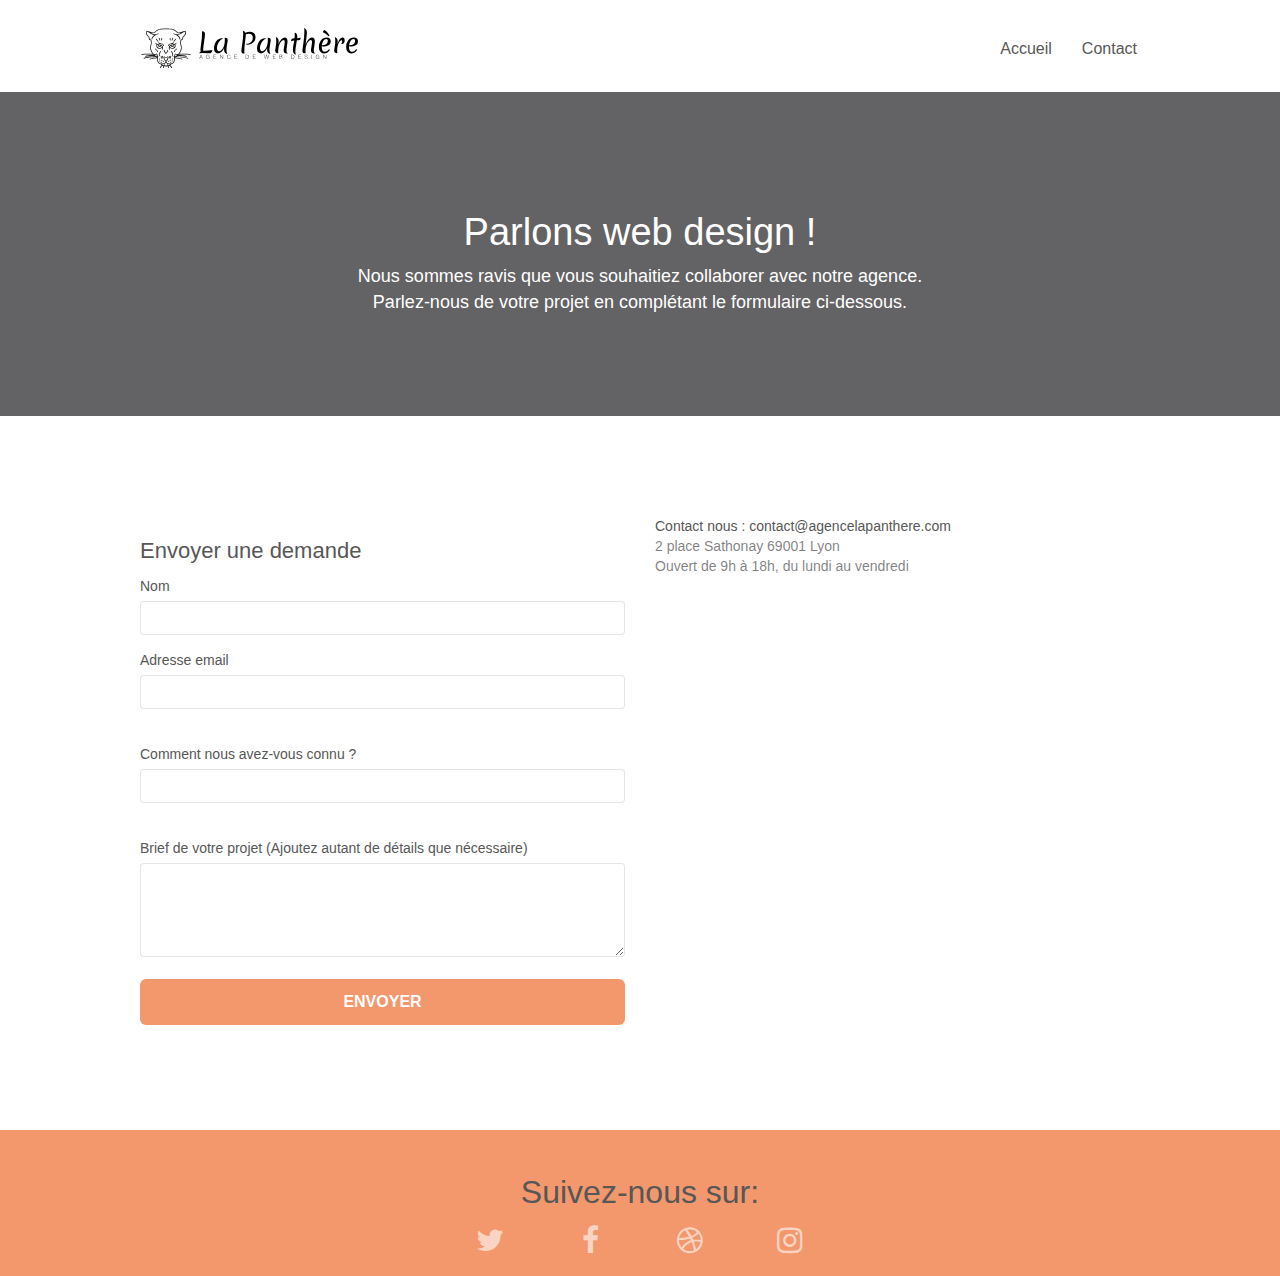
==== contact.html @ 1efc5e3c "ajuster le contraste button envoyer" ====
<!doctype html>
<html lang="fr">
<head>
    <meta charset="utf-8">
    <meta name="keywords" content="site web, site internet,agence web Lyonnaise">
	<meta name="description" content="La Panthère, agence web et SEO à Lyon">
    <meta name="viewport" content="width=device-width, initial-scale=1.0, viewport-fit=cover">
    <link rel="shortcut icon" type="image/png" href="favicon.jpg">
	<link rel="canonical" href=" https://ihlamali.github.io/P4-agenceweb/index.html">
    
	<link rel="stylesheet" type="text/css" href="./css/bootstrap.css">
	<link rel="stylesheet" type="text/css" href="style.css">
	<link rel="stylesheet" type="text/css" href="./css/font-awesome.css">
	<link rel="stylesheet" type="text/css" href="./css/et-line.css">

    
	
    
	<script async src="./js/jquery-2.1.0.js"></script>
	<script async src="./js/bootstrap.js"></script>
	<script async src="./js/blocs.min.js"></script>
	<script async src="./js/jqBootstrapValidation.js"></script>
	<script defer src="./js/formHandler.js"></script>
	

	
    <title>Contacter agence la Panthère</title>

    
<!-- Analytics -->

<!-- Analytics END -->
    
</head>
<body>
<!-- Principal conteneur -->
<div class="page-container">
    
<!-- bloc-0 -->
<header class="bloc bgc-white l-bloc " id="bloc-0">
	<div class="container bloc-sm">

		<nav class="navbar row">
			<div class="navbar-header">
				
				<a class="navbar-brand" href="index.html"> <img src="img/agence-la-panthere-monochrome.svg" alt="logo agence La Panthére" height="40"></a>
				<button id="nav-toggle" type="button" class="ui-navbar-toggle navbar-toggle" data-toggle="collapse" data-target=".navbar-1">
					<span class="sr-only">Toggle navigation</span><span class="icon-bar"></span><span class="icon-bar"></span><span class="icon-bar"></span>
				</button>
			</div>
			<div class="collapse navbar-collapse navbar-1 special-dropdown-nav">
				<ul class="site-navigation nav navbar-nav">
					<li>
						<a href="index.html">Accueil</a>
					</li>
					<li>
						<a href="contact.html">Contact</a>
					</li>
				</ul>
			</div>
		</nav>
	</div>
</header>
<!-- bloc-0 END -->

<!-- bloc-6 -->
<div class="bloc   bgc-atomic-tangerine d-bloc bg-cont texture-paper" id="bloc-6">
	<div class="container bloc-lg">
		<div class="row">
			<div class="col-sm-12">
				<h1 class="text-center hero-bloc-text white">
					Parlons web design !
				</h1>
				<p class="text-center mg-lg white tight-width-whitespace">
					Nous sommes ravis que vous souhaitiez collaborer avec notre agence.<br>
					Parlez-nous de votre projet en complétant le formulaire ci-dessous.
				</p>
			</div>
		</div>
	</div>
</div>
<!-- bloc-6 END -->

<!-- bloc-7 -->
<section class="bloc bgc-white l-bloc" id="bloc-7">
	<div class="container bloc-lg">
		<div class="row">
			<div class="col-sm-6">
				<h2>Envoyer une demande</h2>
				<form id="form_1" >
					<div class="form-group">
						<label for ="name">
							Nom
						</label><br>
						<input id="name" class="form-control" required >
					</div>
					<div class="form-group">
						<label for="email">
							Adresse email</label ><br>
						<input id="email" class="form-control" type="email" required ><br>
					</div>
					<div class="form-group">
						<label for="input_504">
							Comment nous avez-vous connu ?
						</label> <br>
						<input class="form-control" type="email" required id="input_504"><br>
					</div>
					<div class="form-group">
						<label>
							Brief de votre projet (Ajoutez autant de détails que nécessaire)<br>
						</label><textarea id="message" class="form-control" rows="4" cols="50" required></textarea>
					</div> 
					<button class="bloc-button btn btn-lg btn-block cta-hero btn-atomic-tangerine black bordur-btn" type="submit">
						Envoyer
					</button>
				</form>
			</div>
			
				<div class="col-sm-6" >
					
					<a href ="mailto:contact@agencelapanthere.com"> Contact nous : contact@agencelapanthere.com </a> <br>2 place Sathonay 69001 Lyon<br>Ouvert de 9h à 18h, du lundi au vendredi<br>
					
				</div>
			
		</div>
	</div>
</section>
<!-- bloc-7 END -->

<!-- ScrollToTop Button -->
<a class="bloc-button btn btn-d scrollToTop" onclick="scrollToTarget('1')"><span class="fa fa-chevron-up"></span></a>
<!-- ScrollToTop Button END-->


<!-- Footer - bloc-8 -->
<footer class="bloc bgc-atomic-tangerine d-bloc" id="bloc-8">
	<div class="container bloc-sm">
		<div class="row">
			<div class="col-sm-12">
				<h2 class="text-center black">
					
					Suivez-nous sur:
				</h2>
				<div class="row row-no-gutters social">
					<div class="col-sm-3">
						<div class="text-center">
							<a class="social" href="index.html" aria-label="liens vers Twitter"><span class="fa fa-twitter icon-md"></span></a>
						</div>
					</div>
					<div class="col-sm-3">
						<div class="text-center">
							<a class="social" href="index.html" aria-label="liens vers Facebook"><span class="fa fa-facebook icon-md"></span></a>
						</div>
					</div>
					<div class="col-sm-3">
						<div class="text-center">
							<a class="social" href="index.html" aria-label="liens vers Dribbble"><span class="fa fa-dribbble icon-md"></span></a>
						</div>
					</div>
					<div class="col-sm-3">
						<div class="text-center">
							<a class="social" href="index.html" aria-label="liens vers instagram"><span class="fa fa-instagram icon-md"></span></a>
						</div>
					</div>
				</div>
			</div>
		</div>
	</div>
</footer>
<!-- Footer - bloc-8 END -->

</div>
<!-- Principal conteneur END -->
    

</body>
</html>
---- style.css ----
body {
    margin: 0;
    padding: 0;
    background: #FFF;
    overflow-x: hidden;
    -webkit-font-smoothing: antialiased;
    -moz-osx-font-smoothing: grayscale;
}

a,
button {
    transition: all .3s ease-in-out;
    outline: none!important;
}

a:hover {
    text-decoration: none;
    cursor: pointer;
}

#page-loading-blocs-notifaction {
    position: fixed;
    top: 0;
    bottom: 0;
    width: 100%;
    z-index: 100000;
    background: #FFFFFF url("img/pageload-spinner.gif") no-repeat center center;
}

.bloc {
    width: 100%;
    clear: both;
    background: 50% 50% no-repeat;
    padding: 0 50px;
    -webkit-background-size: cover;
    -moz-background-size: cover;
    -o-background-size: cover;
    background-size: cover;
    position: relative;
}

.bloc .container {
    padding-left: 0;
    padding-right: 0;
}

.bloc-lg {
    padding: 100px 50px;
}

.bloc-md {
    padding: 50px;
}

.bloc-sm {
    padding: 20px 50px;
}

.bg-center,
.bg-l-edge,
.bg-r-edge,
.bg-t-edge,
.bg-b-edge,
.bg-tl-edge,
.bg-bl-edge,
.bg-tr-edge,
.bg-br-edge,
.bg-repeat {
    -webkit-background-size: auto!important;
    -moz-background-size: auto!important;
    -o-background-size: auto!important;
    background-size: auto!important;
}

.bg-repeat {
    background: repeat;
}

.bg-t-edge {
    background: top no-repeat;
}

.bloc-bg-texture::before {
    content: "";
    background-size: 2px 2px;
    position: absolute;
    top: 0;
    bottom: 0;
    left: 0;
    right: 0;
}

.texture-paper::before {
    background: url("img/texture-paper.png");
    background-size: 280px 280px;
}

.b-parallax {
    background-attachment: fixed;
}

.d-bloc {
    color: rgba(255, 255, 255, .7);
}

.d-bloc button:hover {
    color: rgba(255, 255, 255, .9);
}

.d-bloc .icon-round,
.d-bloc .icon-square,
.d-bloc .icon-rounded,
.d-bloc .icon-semi-rounded-a,
.d-bloc .icon-semi-rounded-b {
    border-color: rgba(255, 255, 255, .9);
}

.d-bloc .divider-h span {
    border-color: rgba(255, 255, 255, .2);
}

.d-bloc .a-btn,
.d-bloc .navbar a,
.d-bloc .navbar-brand,
.d-bloc a .icon-sm,
.d-bloc a .icon-md,
.d-bloc a .icon-lg,
.d-bloc a .icon-xl,
.d-bloc h1 a,
.d-bloc h2 a,
.d-bloc h3 a,
.d-bloc h4 a,
.d-bloc h5 a,
.d-bloc h6 a,
.d-bloc p a {
    color: rgba(255, 255, 255, .6);
}

.d-bloc .a-btn:hover,
.d-bloc .navbar a:hover,
.d-bloc .navbar-brand:hover,
.d-bloc a:hover .icon-sm,
.d-bloc a:hover .icon-md,
.d-bloc a:hover .icon-lg,
.d-bloc a:hover .icon-xl,
.d-bloc h1 a:hover,
.d-bloc h2 a:hover,
.d-bloc h3 a:hover,
.d-bloc h4 a:hover,
.d-bloc h5 a:hover,
.d-bloc h6 a:hover,
.d-bloc p a:hover {
    color: rgba(255, 255, 255, 1);
}

.d-bloc .navbar-toggle .icon-bar {
    background: rgba(255, 255, 255, 1);
}

.d-bloc .btn-wire,
.d-bloc .btn-wire:hover {
    color: rgba(255, 255, 255, 1);
    border-color: rgba(255, 255, 255, 1);
}

.d-bloc .panel {
    color: rgba(0, 0, 0, .5);
}

.d-bloc .panel button:hover {
    color: rgba(0, 0, 0, .7);
}

.d-bloc .panel icon {
    border-color: rgba(0, 0, 0, .7);
}

.d-bloc .panel .divider-h span {
    border-color: rgba(0, 0, 0, .1);
}

.d-bloc .panel .a-btn {
    color: rgba(0, 0, 0, .6);
}

.d-bloc .panel .a-btn:hover {
    color: rgba(0, 0, 0, 1);
}

.d-bloc .panel .btn-wire,
.d-bloc .panel .btn-wire:hover {
    color: rgba(0, 0, 0, .7);
    border-color: rgba(0, 0, 0, .3);
}

.d-bloc .panel,
.l-bloc {
    color: rgba(0, 0, 0, .5);
}

.d-bloc .panel button:hover,
.l-bloc button:hover {
    color: rgba(0, 0, 0, .7);
}

.l-bloc .icon-round,
.l-bloc .icon-square,
.l-bloc .icon-rounded,
.l-bloc .icon-semi-rounded-a,
.l-bloc .icon-semi-rounded-b {
    border-color: rgba(0, 0, 0, .7);
}

.d-bloc .panel .divider-h span,
.l-bloc .divider-h span {
    border-color: rgba(0, 0, 0, .1);
}

.d-bloc .panel .a-btn,
.l-bloc .a-btn,
.l-bloc .navbar a,
.l-bloc .navbar-brand,
.l-bloc a .icon-sm,
.l-bloc a .icon-md,
.l-bloc a .icon-lg,
.l-bloc a .icon-xl,
.l-bloc h1 a,
.l-bloc h2 a,
.l-bloc h3 a,
.l-bloc h4 a,
.l-bloc h5 a,
.l-bloc h6 a,
.l-bloc p a {
    color: rgba(0, 0, 0, .6);
}

.d-bloc .panel .a-btn:hover,
.l-bloc .a-btn:hover,
.l-bloc .navbar a:hover,
.l-bloc .navbar-brand:hover,
.l-bloc a:hover .icon-sm,
.l-bloc a:hover .icon-md,
.l-bloc a:hover .icon-lg,
.l-bloc a:hover .icon-xl,
.l-bloc h1 a:hover,
.l-bloc h2 a:hover,
.l-bloc h3 a:hover,
.l-bloc h4 a:hover,
.l-bloc h5 a:hover,
.l-bloc h6 a:hover,
.l-bloc p a:hover {
    color: rgba(0, 0, 0, 1);
}

.l-bloc .navbar-toggle .icon-bar {
    color: rgba(0, 0, 0, .6);
}

.d-bloc .panel .btn-wire,
.d-bloc .panel .btn-wire:hover,
.l-bloc .btn-wire,
.l-bloc .btn-wire:hover {
    color: rgba(0, 0, 0, .7);
    border-color: rgba(0, 0, 0, .3);
}

.voffset {
    margin-top: 30px;
}

.voffset-lg {
    margin-top: 80px;
}

.row-no-gutters {
    margin-right: 0;
    margin-left: 0;
}

.row.row-no-gutters > [class^="col-"],
.row.row-no-gutters > [class*=" col-"] {
    padding-right: 0;
    padding-left: 0;
}

#bloc-1-hero h1 {
    font-size: 32px;
}

.navbar {
    margin-bottom: 0;
    z-index: 1;
}

.navbar-brand {
    height: auto;
    padding: 3px 15px;
    font-size: 25px;
    font-weight: normal;
    font-weight: 600;
    line-height: 44px;
}

.navbar-brand img {
    max-height: 200px;
    margin: 0 5px 0 0;
    display: inline;
}

.navbar-brand img[src$=svg] {
    min-width: 100px;
}

.nav-center .navbar-brand img {
    margin: 0;
}

.navbar .nav {
    padding-top: 2px;
    margin-right: -16px;
    float: right;
    z-index: 1;
}

.nav > li {
    float: left;
    margin-top: 4px;
    font-size: 16px;
}

.navbar-nav .open .dropdown-menu > li > a {
    text-align: inherit;
}

.nav > li a:hover,
.nav > li a:focus {
    background: transparent;
}

.navbar-toggle {
    margin: 10px 10px 0 0;
    border: 0px;
}

.navbar-toggle:hover {
    background: transparent!important;
}

.navbar-toggle .icon-bar {
    background-color: rgba(0, 0, 0, .5);
    width: 26px;
}

.nav-invert .navbar .nav {
    float: left;
}

.nav-invert .navbar-header,
.nav-invert .navbar-brand {
    float: right;
    position: relative;
    z-index: 2;
}

@media (min-width: 768px) {
    .site-navigation {
        position: absolute;
        top: 50%;
        right: 18px;
        transform: translate(0, -50%);
        -webkit-transform: translateY(-50%);
    }
    .nav > li .dropdown-menu a,
    .nav > li .dropdown-menu a:hover {
        color: #484848;
    }
    .nav-invert .site-navigation {
        left: 0;
        right: 0;
    }
    .nav-center {
        text-align: center;
    }
    .nav-center .navbar-header {
        width: 100%;
    }
    .nav-center .navbar-header,
    .nav-center .navbar-brand,
    .nav-center .nav > li {
        float: none;
        display: inline-block;
    }
    .nav-center .site-navigation {
        position: relative;
        width: 100%;
        right: 0;
        margin-right: 0px;
        margin-top: 20px;
    }
    .nav-center.mini-nav .navbar-toggle {
        float: none;
        margin: 10px auto 0;
    }
}

.nav > li > .dropdown a {
    background: none!important;
    display: block;
    padding: 14px 15px;
}

nav .caret {
    margin: 0 5px;
}

.dropdown-menu .dropdown-menu {
    top: -8px;
    left: 100%;
}

.dropdown-menu .dropmenu-flow-right {
    top: 100%;
    left: 0;
    margin-left: -1px;
    border-top-left-radius: 0;
    border-top-right-radius: 0;
}

.dropdown-menu .dropdown span {
    border: 4px solid black;
    border-top-color: transparent;
    border-right-color: transparent;
    border-bottom-color: transparent;
    margin: 6px -5px 0 0!important;
    float: right;
}

.mg-md {
    margin-top: 10px;
    margin-bottom: 20px;
}

.mg-lg {
    margin-top: 10px;
    margin-bottom: 40px;
}

.btn {
    margin: 0 5px 5px 0;
}

.btn.pull-right {
    margin: 0 0 5px 5px;
}

.btn-d,
.btn-d:hover,
.btn-d:focus {
    color: #FFF;
    background: rgba(0, 0, 0, .3);
}

button {
    outline: none!important;
}

.btn-rd {
    border-radius: 40px;
}

.btn-clean {
    border: 1px solid rgba(0, 0, 0, .08);
    border-bottom-color: rgba(0, 0, 0, .1);
    text-shadow: 0 1px 0 rgba(0, 0, 1, .1);
    box-shadow: 0 1px 3px rgba(0, 0, 1, .25), inset 0 1px 0 0 rgba(255, 255, 255, .15);
}

.icon-md {
    font-size: 30px!important;
}

.icon-lg {
    font-size: 60px!important;
}

.sm-shadow {
    text-shadow: 0 1px 2px rgba(0, 0, 0, .3);
}

.panel-sq,
.panel-sq .panel-heading,
.panel-sq .panel-footer {
    border-radius: 0;
}

.panel-rd {
    border-radius: 30px;
}

.panel-rd .panel-heading {
    border-radius: 29px 29px 0 0;
}

.panel-rd .panel-footer {
    border-radius: 0 0 29px 29px;
}

.form-control {
    border-color: rgba(0, 0, 0, .1);
    box-shadow: none;
}

.scrollToTop {
    width: 40px;
    height: 40px;
    position: fixed;
    bottom: 20px;
    right: 20px;
    opacity: 0;
    z-index: 500;
    transition: all .3s ease-in-out;
}

.scrollToTop span {
    margin-top: 6px;
}

.showScrollTop {
    font-size: 14px;
    opacity: 1;
}

a[data-lightbox] {
    position: relative;
    display: block;
    text-align: center;
}

a[data-lightbox]:hover::before {
    content: "+";
    font-family: "HelveticaNeue-Light", "Helvetica Neue Light", "Helvetica Neue", Helvetica, Arial;
    font-size: 32px;
    width: 50px;
    height: 50px;
    margin-left: -25px;
    border-radius: 50%;
    background: rgba(0, 0, 0, .6);
    color: #FFF;
    font-weight: 100;
    z-index: 1;
    position: absolute;
    top: 50%;
    transform: translateY(-50%);
    -webkit-transform: translateY(-50%);
}

a[data-lightbox]:hover img {
    opacity: 0.6;
    -webkit-animation-fill-mode: none;
    animation-fill-mode: none;
}

#lightbox-modal {
    display: flex;
    align-items: center;
}

#lightbox-modal .modal-dialog {
    width: 90%;
    max-width: 900px;
    margin: 0 auto 0;
}

#lightbox-modal .modal-dialog img {
    max-height: 90vh;
    margin: 0 auto;
}

.lightbox-caption {
    padding: 20px;
    color: #FFF;
    background: rgba(0, 0, 0, .5);
    position: absolute;
    left: 15px;
    right: 15px;
    bottom: 5px;
}

.close-lightbox {
    color: #FFF;
    font-size: 30px;
    position: absolute;
    top: 20px;
    right: 20px;
    z-index: 20;
    background: rgba(0, 0, 0, .5);
    border: none;
    line-height: 30px;
    padding: 0 9px 5px;
    opacity: 0.3;
}

.close-lightbox:hover,
.next-lightbox:hover,
.prev-lightbox:hover {
    opacity: 1.0;
    color: #FFF;
}

.next-lightbox,
.prev-lightbox {
    font-size: 20px;
    color: rgba(255, 255, 255, .9);
    background: rgba(0, 0, 0, .5);
    transition: all .2s ease-in-out;
    position: absolute;
    top: 45%;
    z-index: 1;
    opacity: 0.4;
}

.next-lightbox {
    padding: 6px 8px 1px 13px;
    right: 25px;
}

.prev-lightbox {
    padding: 6px 13px 1px 10px;
    left: 25px;
}

.snapshot-lb .modal-body {
    padding-bottom: 45px;
}

.snapshot-lb .lightbox-caption {
    padding: 0;
    color: rgba(0, 0, 0, .5);
    background: none;
}

h1,
h2,
h3,
h4,
h5,
h6,
p,
label,
.btn,
a {
    font-family: "helvetica";
    font-weight: 400;
    color: #575757!important;
}

.container {
    max-width: 1000px;
}

.hero-bloc-text {
    font-size: 38px;
}

.hero-bloc-text-sub {
    font-size: 36px;
}

.statement-bloc-text {
    line-height: 26px;
    font-style: italic;
    font-size: 20px;
    text-align: center;
    font-weight: lighter;
    max-width: 520px;
    margin: auto auto auto auto;
}

p {
    font-size: 11px;
}

.tight-width-whitespace {
    max-width: 600px;
    margin: auto auto auto auto;
}

.h1 {
    font-size: 20px;
    font-family: "Open Sans";
}

.cta-hero {
    margin-top: 22px;
    color: #FFFFFF!important;
    text-transform: uppercase;
    padding: 12px 28px 12px 28px;
    font-size: 16px;
    font-weight: 700;
}

.social {
    max-width: 400px;
    margin: auto auto auto auto;
}

h2 {
    font-size: 22px;
    line-height: 1.4em;
}

h3 {
    font-size: 15px;
    text-transform: uppercase;
    font-weight: 700;
    color: #333333!important;
}

.med-width-whitespace {
    max-width: 800px;
    margin: auto auto auto auto;
    box-shadow: 0px 0px 0px #000000;
}

h1 {
    color: #333333!important;
}

h4 {
    color: #333333!important;
}

.icons {
    margin-bottom: 14px;
    margin-top: 24px;
}

.white {
    color: #FFFFFF!important;
}

.portfolio-thumb {
    margin-bottom: 24px;
}

.portfolio-row {
    margin-bottom: 44px;
    margin-top: 50px;
}

.avatar {
    box-shadow: 0px 4px 9px rgba(0, 0, 0, 0.3);
}

.black-background {
    background-color: rgba(165, 147, 99, 0.7);
    padding: 40px 40px 40px 40px;
}

.bold-link {
    font-weight: 900;
    text-decoration: underline!important;
}

.bgc-white {
    background-color: #FFFFFF;
}

.bgc-dark-slate-blue {
    background-color: #364577;
}

.bgc-atomic-tangerine {
    background-color: #F3976C;
}

.tc-white {
    color: #F3976C!important;
}

.btn-atomic-tangerine {
    background: #F3976C;
    color: #FFFFFF;
}

.btn-atomic-tangerine:hover {
    background: #c27956!important;
    color: #FFFFFF!important;
}

.ltc-white {
    color: #FFFFFF!important;
}

.ltc-white:hover {
    color: #cccccc!important;
}

.ltc-atomic-tangerine {
    color: #F3976C!important;
}

.ltc-atomic-tangerine:hover {
    color: #c27956!important;
}

.icon-dark-slate-blue {
    color: #364577!important;
    border-color: #364577!important;
}

.bg-dots-bg {
    background-image: url("img/dots-bg.png");
}

.bg-lines-h2-bg {
    background-image: url("img/lines-h2-bg.png");
}

.bg-banniere {
    background-image: url("img/agence-la-panthere.jpg");
}

.bg-presentation {
    background-image: url("img/image-de-presentation.jpeg");
}
.bordur-btn{
    border:none;

}
.bg-cont{
    background-color: #636264;
}
p { 
    font-size: 18px;
}
.col-sm-12 h2{
    font-size: 32px;
    font-weight: 500;
}
@media (max-width: 1024px) {
    .bloc {
        padding-left: 20px;
        padding-right: 20px;
    }
    .bloc.full-width-bloc,
    .bloc-tile-2.full-width-bloc .container,
    .bloc-tile-3.full-width-bloc .container,
    .bloc-tile-4.full-width-bloc .container {
        padding-left: 0;
        padding-right: 0;
    }
}

@media (max-width: 992px) and (min-width: 768px) {
    .navbar .nav {
        max-width: 80%
    }
    .nav-center.navbar .nav {
        max-width: 100%
    }
}

@media only screen and (min-device-width: 768px) and (max-device-width: 1024px) and (orientation: landscape) {
    .b-parallax {
        background-attachment: scroll;
    }
}

@media only screen and (min-device-width: 1024px) and (max-device-width: 1366px) and (-webkit-min-device-pixel-ratio: 1.5) {
    .b-parallax {
        background-attachment: scroll;
    }
}

@media (max-width: 991px) {
    .container {
        width: 100%;
    }
    .b-parallax {
        background-attachment: scroll;
    }
    .page-container,
    #hero-bloc {
        overflow-x: hidden;
        position: relative;
    }
    .bloc {
        padding-left: constant(safe-area-inset-left);
        padding-right: constant(safe-area-inset-right);
    }
    .bloc-group,
    .bloc-group .bloc {
        display: block;
        width: 100%;
    }
    .bloc-fill-screen .fill-bloc-top-edge,
    .bloc-fill-screen .fill-bloc-bottom-edge {
        padding: 0 20px;
        padding-left: constant(safe-area-inset-left);
        padding-right: constant(safe-area-inset-right);
    }
}

@media (max-width: 767px) {
    .page-container {
        overflow-x: hidden;
        position: relative;
    }
    h1,
    h2,
    h3,
    h4,
    h5,
    h6,
    p,
    #disqus_thread {
        padding-left: 10px!important;
        padding-right: 10px!important;
    }
    .b-parallax {
        background-attachment: scroll;
    }
    .navbar .nav {
        padding-top: 0;
        border-top: 1px solid rgba(0, 0, 0, .2);
        float: none!important;
    }
    .navbar.row {
        margin-left: 0;
        margin-right: 0;
    }
    .site-navigation {
        position: inherit;
        transform: none;
        -webkit-transform: none;
        -ms-transform: none;
    }
    .nav > li {
        margin-top: 0;
        border-bottom: 1px solid rgba(0, 0, 0, .1);
        background: rgba(0, 0, 0, .05);
        text-align: left;
        padding-left: 15px;
        width: 100%;
    }
    .nav > li:hover {
        background: rgba(0, 0, 0, .08);
    }
    .dropdown .dropdown a .caret {
        float: none;
        margin: 5px 0 0 10px!important;
        border: 4px solid black;
        border-bottom-color: transparent;
        border-right-color: transparent;
        border-left-color: transparent;
    }
    #hero-bloc .navbar .nav {
        background: rgba(0, 0, 0, .8);
    }
    #hero-bloc .navbar .nav a {
        color: rgba(255, 255, 255, .6);
    }
    .hero {
        padding: 50px 0;
    }
    .hero-nav {
        left: -1px;
        right: -1px;
    }
    .navbar-collapse {
        padding: 0;
        overflow-x: hidden;
        -webkit-box-shadow: none;
        box-shadow: none;
    }
    .navbar-brand img {
        max-height: 40px;
        width: auto;
    }
    .nav-invert .navbar-header {
        float: none;
        width: 100%;
    }
    .nav-invert .navbar-toggle {
        float: left;
        margin-left: 10px;
    }
    .bloc {
        padding-left: 0;
        padding-right: 0;
    }
    .bloc-xxl,
    .bloc-xl,
    .bloc-lg {
        padding: 40px 0;
    }
    .bloc-sm,
    .bloc-md {
        padding-left: 0;
        padding-right: 0;
    }
    .bloc-tile-2 .container,
    .bloc-tile-3 .container,
    .bloc-tile-4 .container,
    .bloc-fill-screen .fill-bloc-top-edge,
    .bloc-fill-screen .fill-bloc-bottom-edge {
        padding-left: 0;
        padding-right: 0;
    }
    .a-block {
        padding: 0 10px;
    }
    .btn-dwn {
        display: none;
    }
    .voffset {
        margin-top: 5px;
    }
    .voffset-md {
        margin-top: 20px;
    }
    .voffset-lg {
        margin-top: 30px;
    }
    form {
        padding: 5px;
    }
    .close-lightbox {
        display: inline-block;
    }
    .blocsapp-device-iphone5 {
        background-size: 216px 425px;
        padding-top: 60px;
        width: 216px;
        height: 425px;
    }
    .blocsapp-device-iphone5 img {
        width: 180px;
        height: 320px;
    }
}

@media (max-width: 400px) {
    .bloc {
        padding-left: 0;
        padding-right: 0;
    }
}

@media (max-width: 767px) {
    .bloc-mob-center-text {
    text-align: center;
    }

}
a:focus-visible{
    text-decoration: dashed;
    border: 2px solid #364577;

}
---- css/et-line.css ----
@font-face {
    font-family: et-line;
    src: url(../fonts/et-line.eot);
    src: url(../fonts/et-line.eot?#iefix) format('embedded-opentype'), url(../fonts/et-line.woff) format('woff'), url(../fonts/et-line.ttf) format('truetype'), url(../fonts/et-line.svg#et-line) format('svg');
    font-weight: 400;
    font-style: normal
}

.et-icon-adjustments,
.et-icon-alarmclock,
.et-icon-anchor,
.et-icon-aperture,
.et-icon-attachment,
.et-icon-bargraph,
.et-icon-basket,
.et-icon-beaker,
.et-icon-bike,
.et-icon-book-open,
.et-icon-briefcase,
.et-icon-browser,
.et-icon-calendar,
.et-icon-camera,
.et-icon-caution,
.et-icon-chat,
.et-icon-circle-compass,
.et-icon-clipboard,
.et-icon-clock,
.et-icon-cloud,
.et-icon-compass,
.et-icon-desktop,
.et-icon-dial,
.et-icon-document,
.et-icon-documents,
.et-icon-download,
.et-icon-dribbble,
.et-icon-edit,
.et-icon-envelope,
.et-icon-expand,
.et-icon-facebook,
.et-icon-flag,
.et-icon-focus,
.et-icon-gears,
.et-icon-genius,
.et-icon-gift,
.et-icon-global,
.et-icon-globe,
.et-icon-googleplus,
.et-icon-grid,
.et-icon-happy,
.et-icon-hazardous,
.et-icon-heart,
.et-icon-hotairballoon,
.et-icon-hourglass,
.et-icon-key,
.et-icon-laptop,
.et-icon-layers,
.et-icon-lifesaver,
.et-icon-lightbulb,
.et-icon-linegraph,
.et-icon-linkedin,
.et-icon-lock,
.et-icon-magnifying-glass,
.et-icon-map,
.et-icon-map-pin,
.et-icon-megaphone,
.et-icon-mic,
.et-icon-mobile,
.et-icon-newspaper,
.et-icon-notebook,
.et-icon-paintbrush,
.et-icon-paperclip,
.et-icon-pencil,
.et-icon-phone,
.et-icon-picture,
.et-icon-pictures,
.et-icon-piechart,
.et-icon-presentation,
.et-icon-pricetags,
.et-icon-printer,
.et-icon-profile-female,
.et-icon-profile-male,
.et-icon-puzzle,
.et-icon-quote,
.et-icon-recycle,
.et-icon-refresh,
.et-icon-ribbon,
.et-icon-rss,
.et-icon-sad,
.et-icon-scissors,
.et-icon-scope,
.et-icon-search,
.et-icon-shield,
.et-icon-speedometer,
.et-icon-strategy,
.et-icon-streetsign,
.et-icon-tablet,
.et-icon-target,
.et-icon-telescope,
.et-icon-toolbox,
.et-icon-tools,
.et-icon-tools-2,
.et-icon-trophy,
.et-icon-tumblr,
.et-icon-twitter,
.et-icon-upload,
.et-icon-video,
.et-icon-wallet,
.et-icon-wine {
    font-family: et-line;
    speak: none;
    font-style: normal;
    font-weight: 400;
    font-variant: normal;
    text-transform: none;
    line-height: 1;
    -webkit-font-smoothing: antialiased;
    -moz-osx-font-smoothing: grayscale;
    display: inline-block
}

.et-icon-mobile:before {
    content: "\e000"
}

.et-icon-laptop:before {
    content: "\e001"
}

.et-icon-desktop:before {
    content: "\e002"
}

.et-icon-tablet:before {
    content: "\e003"
}

.et-icon-phone:before {
    content: "\e004"
}

.et-icon-document:before {
    content: "\e005"
}

.et-icon-documents:before {
    content: "\e006"
}

.et-icon-search:before {
    content: "\e007"
}

.et-icon-clipboard:before {
    content: "\e008"
}

.et-icon-newspaper:before {
    content: "\e009"
}

.et-icon-notebook:before {
    content: "\e00a"
}

.et-icon-book-open:before {
    content: "\e00b"
}

.et-icon-browser:before {
    content: "\e00c"
}

.et-icon-calendar:before {
    content: "\e00d"
}

.et-icon-presentation:before {
    content: "\e00e"
}

.et-icon-picture:before {
    content: "\e00f"
}

.et-icon-pictures:before {
    content: "\e010"
}

.et-icon-video:before {
    content: "\e011"
}

.et-icon-camera:before {
    content: "\e012"
}

.et-icon-printer:before {
    content: "\e013"
}

.et-icon-toolbox:before {
    content: "\e014"
}

.et-icon-briefcase:before {
    content: "\e015"
}

.et-icon-wallet:before {
    content: "\e016"
}

.et-icon-gift:before {
    content: "\e017"
}

.et-icon-bargraph:before {
    content: "\e018"
}

.et-icon-grid:before {
    content: "\e019"
}

.et-icon-expand:before {
    content: "\e01a"
}

.et-icon-focus:before {
    content: "\e01b"
}

.et-icon-edit:before {
    content: "\e01c"
}

.et-icon-adjustments:before {
    content: "\e01d"
}

.et-icon-ribbon:before {
    content: "\e01e"
}

.et-icon-hourglass:before {
    content: "\e01f"
}

.et-icon-lock:before {
    content: "\e020"
}

.et-icon-megaphone:before {
    content: "\e021"
}

.et-icon-shield:before {
    content: "\e022"
}

.et-icon-trophy:before {
    content: "\e023"
}

.et-icon-flag:before {
    content: "\e024"
}

.et-icon-map:before {
    content: "\e025"
}

.et-icon-puzzle:before {
    content: "\e026"
}

.et-icon-basket:before {
    content: "\e027"
}

.et-icon-envelope:before {
    content: "\e028"
}

.et-icon-streetsign:before {
    content: "\e029"
}

.et-icon-telescope:before {
    content: "\e02a"
}

.et-icon-gears:before {
    content: "\e02b"
}

.et-icon-key:before {
    content: "\e02c"
}

.et-icon-paperclip:before {
    content: "\e02d"
}

.et-icon-attachment:before {
    content: "\e02e"
}

.et-icon-pricetags:before {
    content: "\e02f"
}

.et-icon-lightbulb:before {
    content: "\e030"
}

.et-icon-layers:before {
    content: "\e031"
}

.et-icon-pencil:before {
    content: "\e032"
}

.et-icon-tools:before {
    content: "\e033"
}

.et-icon-tools-2:before {
    content: "\e034"
}

.et-icon-scissors:before {
    content: "\e035"
}

.et-icon-paintbrush:before {
    content: "\e036"
}

.et-icon-magnifying-glass:before {
    content: "\e037"
}

.et-icon-circle-compass:before {
    content: "\e038"
}

.et-icon-linegraph:before {
    content: "\e039"
}

.et-icon-mic:before {
    content: "\e03a"
}

.et-icon-strategy:before {
    content: "\e03b"
}

.et-icon-beaker:before {
    content: "\e03c"
}

.et-icon-caution:before {
    content: "\e03d"
}

.et-icon-recycle:before {
    content: "\e03e"
}

.et-icon-anchor:before {
    content: "\e03f"
}

.et-icon-profile-male:before {
    content: "\e040"
}

.et-icon-profile-female:before {
    content: "\e041"
}

.et-icon-bike:before {
    content: "\e042"
}

.et-icon-wine:before {
    content: "\e043"
}

.et-icon-hotairballoon:before {
    content: "\e044"
}

.et-icon-globe:before {
    content: "\e045"
}

.et-icon-genius:before {
    content: "\e046"
}

.et-icon-map-pin:before {
    content: "\e047"
}

.et-icon-dial:before {
    content: "\e048"
}

.et-icon-chat:before {
    content: "\e049"
}

.et-icon-heart:before {
    content: "\e04a"
}

.et-icon-cloud:before {
    content: "\e04b"
}

.et-icon-upload:before {
    content: "\e04c"
}

.et-icon-download:before {
    content: "\e04d"
}

.et-icon-target:before {
    content: "\e04e"
}

.et-icon-hazardous:before {
    content: "\e04f"
}

.et-icon-piechart:before {
    content: "\e050"
}

.et-icon-speedometer:before {
    content: "\e051"
}

.et-icon-global:before {
    content: "\e052"
}

.et-icon-compass:before {
    content: "\e053"
}

.et-icon-lifesaver:before {
    content: "\e054"
}

.et-icon-clock:before {
    content: "\e055"
}

.et-icon-aperture:before {
    content: "\e056"
}

.et-icon-quote:before {
    content: "\e057"
}

.et-icon-scope:before {
    content: "\e058"
}

.et-icon-alarmclock:before {
    content: "\e059"
}

.et-icon-refresh:before {
    content: "\e05a"
}

.et-icon-happy:before {
    content: "\e05b"
}

.et-icon-sad:before {
    content: "\e05c"
}

.et-icon-facebook:before {
    content: "\e05d"
}

.et-icon-twitter:before {
    content: "\e05e"
}

.et-icon-googleplus:before {
    content: "\e05f"
}

.et-icon-rss:before {
    content: "\e060"
}

.et-icon-tumblr:before {
    content: "\e061"
}

.et-icon-linkedin:before {
    content: "\e062"
}

.et-icon-dribbble:before {
    content: "\e063"
}
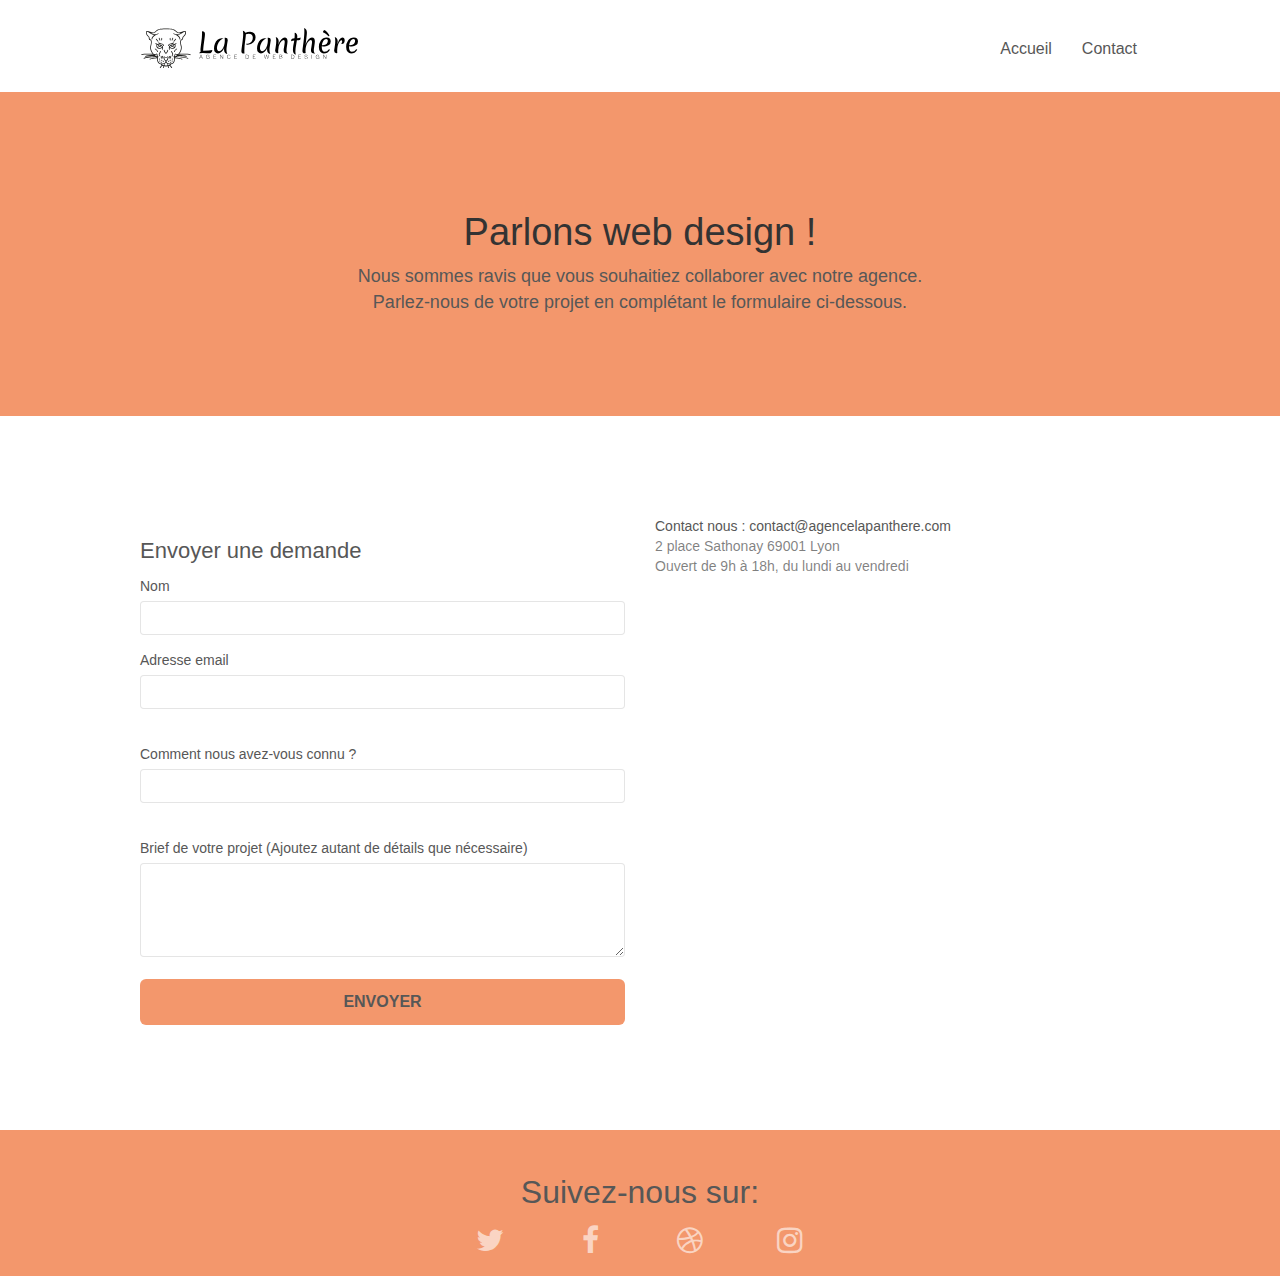
==== commit 6a227dc6: "centre l'image et ajuste le contrast" ====
--- a/contact.html
+++ b/contact.html
@@ -2,7 +2,6 @@
 <html lang="fr">
 <head>
     <meta charset="utf-8">
-    <meta name="keywords" content="site web, site internet,agence web Lyonnaise">
 	<meta name="description" content="La Panthère, agence web et SEO à Lyon">
     <meta name="viewport" content="width=device-width, initial-scale=1.0, viewport-fit=cover">
     <link rel="shortcut icon" type="image/png" href="favicon.jpg">
@@ -64,14 +63,14 @@
 <!-- bloc-0 END -->
 
 <!-- bloc-6 -->
-<div class="bloc   bgc-atomic-tangerine d-bloc bg-cont texture-paper" id="bloc-6">
+<div class="bloc   bgc-atomic-tangerine d-bloc  texture-paper" id="bloc-6">
 	<div class="container bloc-lg">
 		<div class="row">
 			<div class="col-sm-12">
-				<h1 class="text-center hero-bloc-text white">
+				<h1 class="text-center hero-bloc-text black">
 					Parlons web design !
 				</h1>
-				<p class="text-center mg-lg white tight-width-whitespace">
+				<p class="text-center mg-lg black tight-width-whitespace">
 					Nous sommes ravis que vous souhaitiez collaborer avec notre agence.<br>
 					Parlez-nous de votre projet en complétant le formulaire ci-dessous.
 				</p>
@@ -110,7 +109,7 @@
 							Brief de votre projet (Ajoutez autant de détails que nécessaire)<br>
 						</label><textarea id="message" class="form-control" rows="4" cols="50" required></textarea>
 					</div> 
-					<button class="bloc-button btn btn-lg btn-block cta-hero btn-atomic-tangerine black bordur-btn" type="submit">
+					<button class="bloc-button btn btn-lg btn-block cta-hero btn-atomic-tangerine Black bordur-btn" type="submit">
 						Envoyer
 					</button>
 				</form>
--- a/style.css
+++ b/style.css
@@ -692,7 +692,7 @@
 
 .cta-hero {
     margin-top: 22px;
-    color: #FFFFFF!important;
+    color: black;
     text-transform: uppercase;
     padding: 12px 28px 12px 28px;
     font-size: 16px;
@@ -818,11 +818,11 @@
 }
 
 .bg-banniere {
-    background-image: url("img/agence-la-panthere.jpg");
+    background-image: url("img/agence-la-panthere.webp");
 }
 
 .bg-presentation {
-    background-image: url("img/image-de-presentation.jpeg");
+    background-image: url("img/image-de-presentation.webp");
 }
 .bordur-btn{
     border:none;
@@ -861,13 +861,15 @@
     }
 }
 
-@media only screen and (min-device-width: 768px) and (max-device-width: 1024px) and (orientation: landscape) {
+@media only screen and (min-width: 768px) and (max-width: 1024px) and (orientation: landscape) {
     .b-parallax {
         background-attachment: scroll;
-    }
-}
-
-@media only screen and (min-device-width: 1024px) and (max-device-width: 1366px) and (-webkit-min-device-pixel-ratio: 1.5) {
+
+    }
+
+}
+
+@media only screen and (min-width: 1024px) and (max-width: 1366px) and (-webkit-min-device-pixel-ratio: 1.5) {
     .b-parallax {
         background-attachment: scroll;
     }
@@ -885,10 +887,10 @@
         overflow-x: hidden;
         position: relative;
     }
-    .bloc {
-        padding-left: constant(safe-area-inset-left);
+   /* .bloc {
+        padding-left: env(safe-area-inset-left, 20px);
         padding-right: constant(safe-area-inset-right);
-    }
+    }*/
     .bloc-group,
     .bloc-group .bloc {
         display: block;
@@ -897,8 +899,8 @@
     .bloc-fill-screen .fill-bloc-top-edge,
     .bloc-fill-screen .fill-bloc-bottom-edge {
         padding: 0 20px;
-        padding-left: constant(safe-area-inset-left);
-        padding-right: constant(safe-area-inset-right);
+        /*padding-left: constant(safe-area-inset-left,20px);
+        padding-right: constant(safe-area-inset-right, 20px);*/
     }
 }
 
@@ -1046,13 +1048,24 @@
         padding-left: 0;
         padding-right: 0;
     }
+    
+.imag-center{
+    display: block;
+    margin-left: auto;
+    margin-right: auto;
+    padding: 4px;
+}
 }
 
 @media (max-width: 767px) {
     .bloc-mob-center-text {
     text-align: center;
     }
-
+.imag-center img{
+    display: flex;
+    justify-content: center;
+    width: 900px;
+}
 }
 a:focus-visible{
     text-decoration: dashed;
